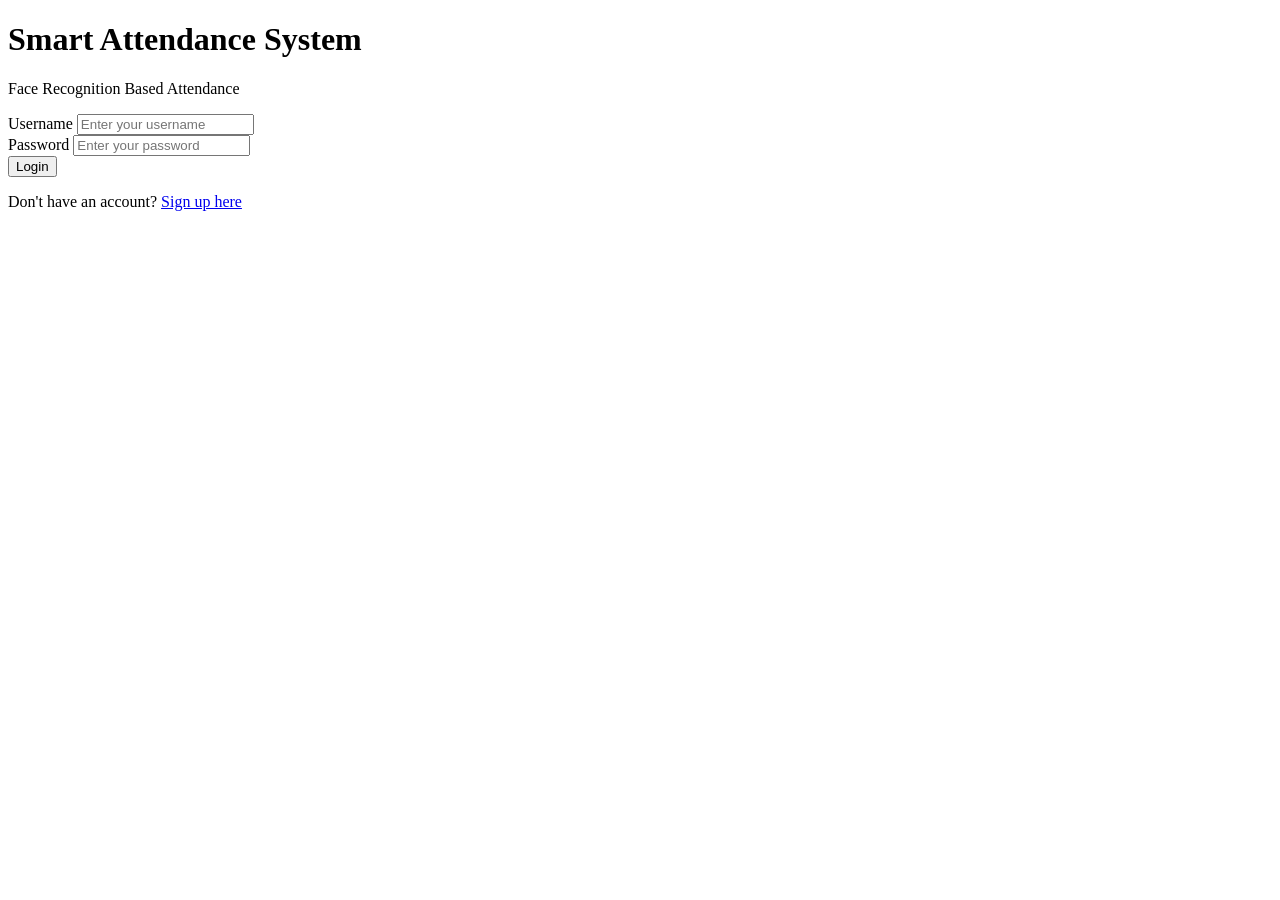
==== src/main/resources/static/login.html @ 8cdc59b0 "Main code pushed" ====
<!DOCTYPE html>
<html lang="en">
<head>
    <meta charset="UTF-8">
    <meta name="viewport" content="width=device-width, initial-scale=1.0">
    <title>Smart Attendance - Login</title>
    <link rel="stylesheet" href="css/login.css">
</head>
<body>
    <div class="login-container">
        <div class="login-card">
            <h1>Smart Attendance System</h1>
            <p class="subtitle">Face Recognition Based Attendance</p>
            
            <form id="loginForm">
                <div class="form-group">
                    <label for="username">Username</label>
                    <input type="text" id="username" name="username" placeholder="Enter your username" required>
                </div>
                
                <div class="form-group">
                    <label for="password">Password</label>
                    <input type="password" id="password" name="password" placeholder="Enter your password" required>
                </div>
                
                <button type="submit" class="login-btn">Login</button>
            </form>
            
            <p class="error-message" id="errorMessage"></p>
            <p class="signup-link">Don't have an account? <a href="#signup">Sign up here</a></p>
        </div>
    </div>
    
    <script src="js/login.js"></script>
</body>
</html>
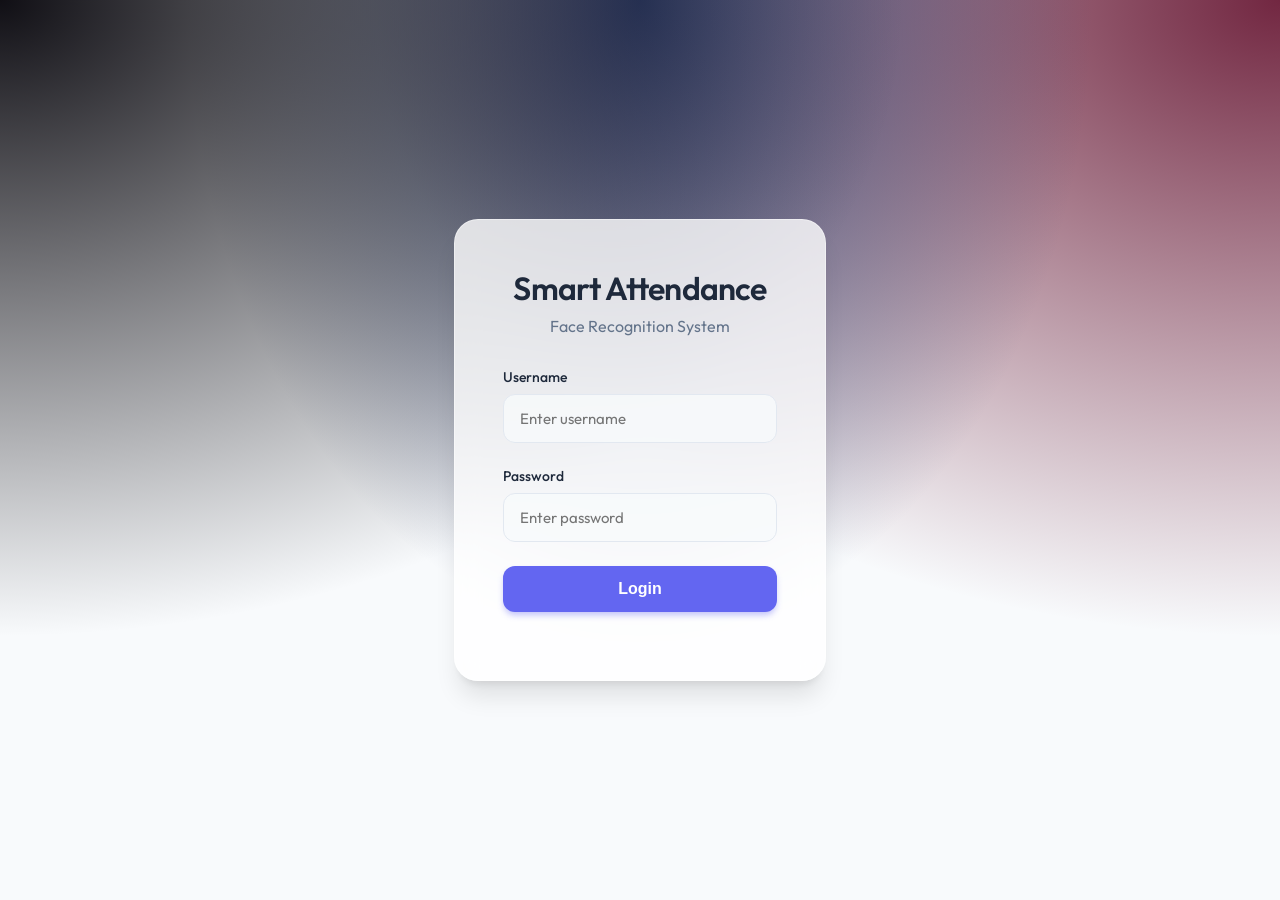
==== commit a4f34f86: "Finalize login, dashboard, camera integration and UI/UX improvements" ====
--- a/src/main/resources/static/login.html
+++ b/src/main/resources/static/login.html
@@ -4,33 +4,32 @@
     <meta charset="UTF-8">
     <meta name="viewport" content="width=device-width, initial-scale=1.0">
     <title>Smart Attendance - Login</title>
-    <link rel="stylesheet" href="css/login.css">
+    <link rel="stylesheet" href="login.css">
 </head>
 <body>
     <div class="login-container">
         <div class="login-card">
-            <h1>Smart Attendance System</h1>
-            <p class="subtitle">Face Recognition Based Attendance</p>
+            <h1>Smart Attendance</h1>
+            <p class="subtitle">Face Recognition System</p>
             
             <form id="loginForm">
                 <div class="form-group">
                     <label for="username">Username</label>
-                    <input type="text" id="username" name="username" placeholder="Enter your username" required>
+                    <input type="text" id="username" name="username" placeholder="Enter username" required>
                 </div>
                 
                 <div class="form-group">
                     <label for="password">Password</label>
-                    <input type="password" id="password" name="password" placeholder="Enter your password" required>
+                    <input type="password" id="password" name="password" placeholder="Enter password" required>
                 </div>
                 
                 <button type="submit" class="login-btn">Login</button>
             </form>
             
             <p class="error-message" id="errorMessage"></p>
-            <p class="signup-link">Don't have an account? <a href="#signup">Sign up here</a></p>
         </div>
     </div>
     
-    <script src="js/login.js"></script>
+    <script src="login.js"></script>
 </body>
 </html>
--- a/src/main/resources/static/login.css
+++ b/src/main/resources/static/login.css
@@ -0,0 +1,125 @@
+@import url('https://fonts.googleapis.com/css2?family=Outfit:wght@300;400;600&display=swap');
+
+* {
+    margin: 0;
+    padding: 0;
+    box-sizing: border-box;
+}
+
+:root {
+    --primary: #6366f1;
+    --primary-hover: #4f46e5;
+    --bg: #f8fafc;
+    --card: #ffffff;
+    --text: #1e293b;
+    --text-muted: #64748b;
+}
+
+body {
+    font-family: 'Outfit', sans-serif;
+    background-color: var(--bg);
+    background-image: 
+        radial-gradient(at 0% 0%, hsla(253,16%,7%,1) 0, transparent 50%), 
+        radial-gradient(at 50% 0%, hsla(225,39%,30%,1) 0, transparent 50%), 
+        radial-gradient(at 100% 0%, hsla(339,49%,30%,1) 0, transparent 50%);
+    min-height: 100vh;
+    display: flex;
+    justify-content: center;
+    align-items: center;
+    color: var(--text);
+}
+
+.login-container {
+    width: 100%;
+    max-width: 420px;
+    padding: 24px;
+}
+
+.login-card {
+    background: rgba(255, 255, 255, 0.8);
+    backdrop-filter: blur(12px);
+    -webkit-backdrop-filter: blur(12px);
+    padding: 48px;
+    border-radius: 24px;
+    box-shadow: 0 20px 25px -5px rgb(0 0 0 / 0.1), 0 8px 10px -6px rgb(0 0 0 / 0.1);
+    border: 1px solid rgba(255, 255, 255, 0.4);
+}
+
+.login-card h1 {
+    text-align: center;
+    color: var(--text);
+    margin-bottom: 8px;
+    font-size: 32px;
+    font-weight: 600;
+    letter-spacing: -0.025em;
+}
+
+.subtitle {
+    text-align: center;
+    color: var(--text-muted);
+    margin-bottom: 32px;
+    font-size: 16px;
+    font-weight: 400;
+}
+
+.form-group {
+    margin-bottom: 24px;
+}
+
+.form-group label {
+    display: block;
+    margin-bottom: 8px;
+    color: var(--text);
+    font-weight: 500;
+    font-size: 14px;
+}
+
+.form-group input {
+    width: 100%;
+    padding: 14px 16px;
+    background: rgba(248, 250, 252, 0.8);
+    border: 1px solid #e2e8f0;
+    border-radius: 12px;
+    font-size: 15px;
+    transition: all 0.2s;
+    font-family: inherit;
+}
+
+.form-group input:focus {
+    outline: none;
+    border-color: var(--primary);
+    background: #fff;
+    box-shadow: 0 0 0 4px rgba(99, 102, 241, 0.1);
+}
+
+.login-btn {
+    width: 100%;
+    padding: 14px;
+    background: var(--primary);
+    color: white;
+    border: none;
+    border-radius: 12px;
+    font-size: 16px;
+    font-weight: 600;
+    cursor: pointer;
+    transition: all 0.2s;
+    box-shadow: 0 4px 6px -1px rgba(99, 102, 241, 0.4);
+}
+
+.login-btn:hover {
+    background: var(--primary-hover);
+    transform: translateY(-2px);
+    box-shadow: 0 10px 15px -3px rgba(99, 102, 241, 0.4);
+}
+
+.login-btn:active {
+    transform: translateY(0);
+}
+
+.error-message {
+    color: #ef4444;
+    text-align: center;
+    margin-top: 20px;
+    font-size: 14px;
+    font-weight: 500;
+}
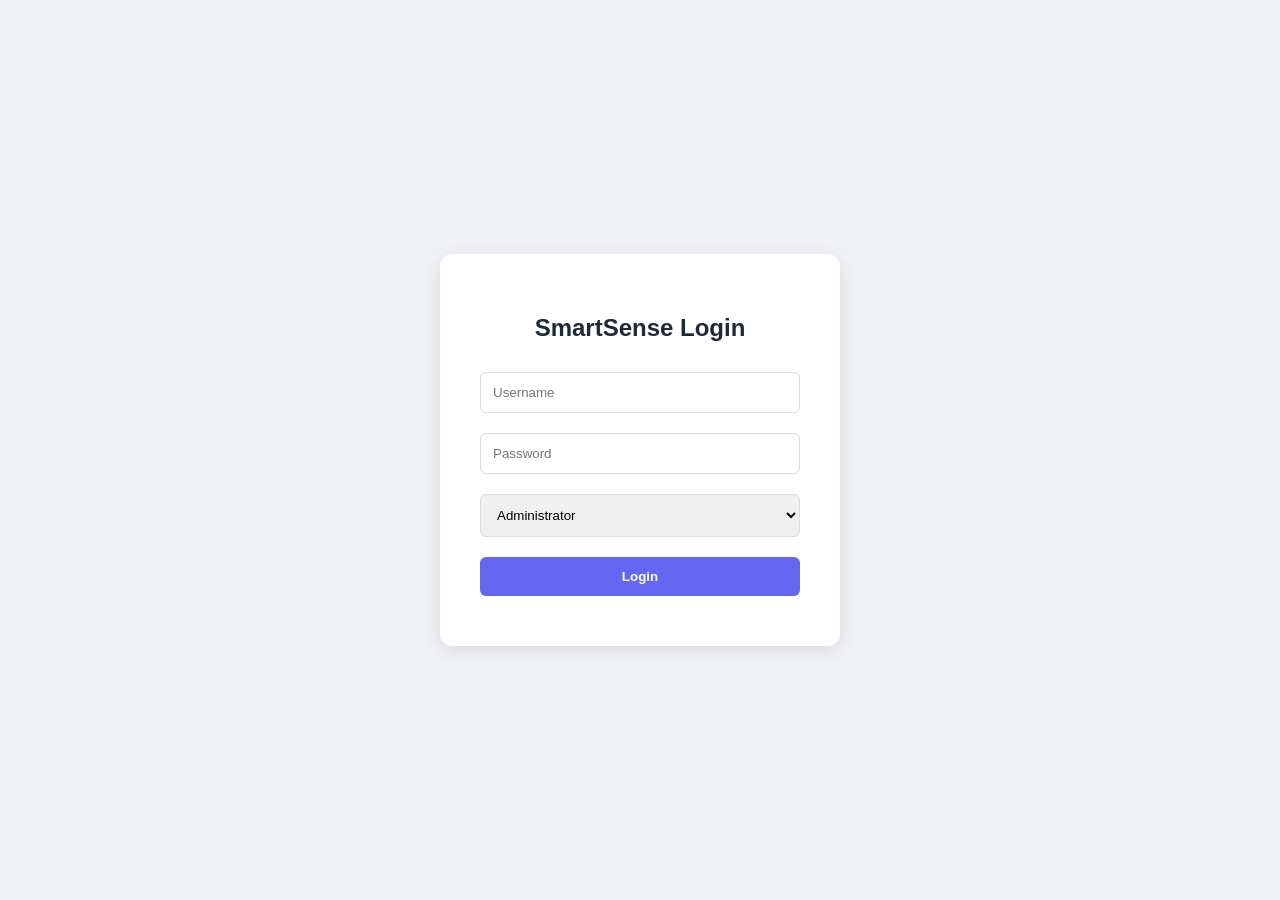
==== commit ee4d2c88: "Final changes: Integrated role-based login and access control" ====
--- a/src/main/resources/static/login.html
+++ b/src/main/resources/static/login.html
@@ -1,35 +1,36 @@
 <!DOCTYPE html>
-<html lang="en">
+<html>
 <head>
-    <meta charset="UTF-8">
-    <meta name="viewport" content="width=device-width, initial-scale=1.0">
-    <title>Smart Attendance - Login</title>
-    <link rel="stylesheet" href="login.css">
+    <title>SmartSense Login</title>
+    <style>
+        body { font-family: sans-serif; display: flex; justify-content: center; align-items: center; height: 100vh; background: #f0f2f5; margin: 0; }
+        .card { background: white; padding: 40px; border-radius: 12px; box-shadow: 0 4px 20px rgba(0,0,0,0.1); width: 320px; text-align: center; }
+        input, select, button { width: 100%; padding: 12px; margin: 10px 0; border: 1px solid #ddd; border-radius: 6px; box-sizing: border-box; }
+        button { background: #6366f1; color: white; border: none; font-weight: bold; cursor: pointer; }
+        h2 { color: #1e293b; margin-bottom: 20px; }
+    </style>
 </head>
 <body>
-    <div class="login-container">
-        <div class="login-card">
-            <h1>Smart Attendance</h1>
-            <p class="subtitle">Face Recognition System</p>
-            
-            <form id="loginForm">
-                <div class="form-group">
-                    <label for="username">Username</label>
-                    <input type="text" id="username" name="username" placeholder="Enter username" required>
-                </div>
-                
-                <div class="form-group">
-                    <label for="password">Password</label>
-                    <input type="password" id="password" name="password" placeholder="Enter password" required>
-                </div>
-                
-                <button type="submit" class="login-btn">Login</button>
-            </form>
-            
-            <p class="error-message" id="errorMessage"></p>
-        </div>
+    <div class="card">
+        <h2>SmartSense Login</h2>
+        <form id="loginForm">
+            <input type="text" id="user" placeholder="Username" required>
+            <input type="password" placeholder="Password" required>
+            <select id="role">
+                <option value="Admin">Administrator</option>
+                <option value="Teacher">Teacher</option>
+                <option value="Student">Student</option>
+            </select>
+            <button type="submit">Login</button>
+        </form>
     </div>
-    
-    <script src="login.js"></script>
+    <script>
+        document.getElementById('loginForm').onsubmit = (e) => {
+            e.preventDefault();
+            localStorage.setItem('role', document.getElementById('role').value);
+            localStorage.setItem('user', document.getElementById('user').value);
+            location.href = '/index.html';
+        };
+    </script>
 </body>
 </html>
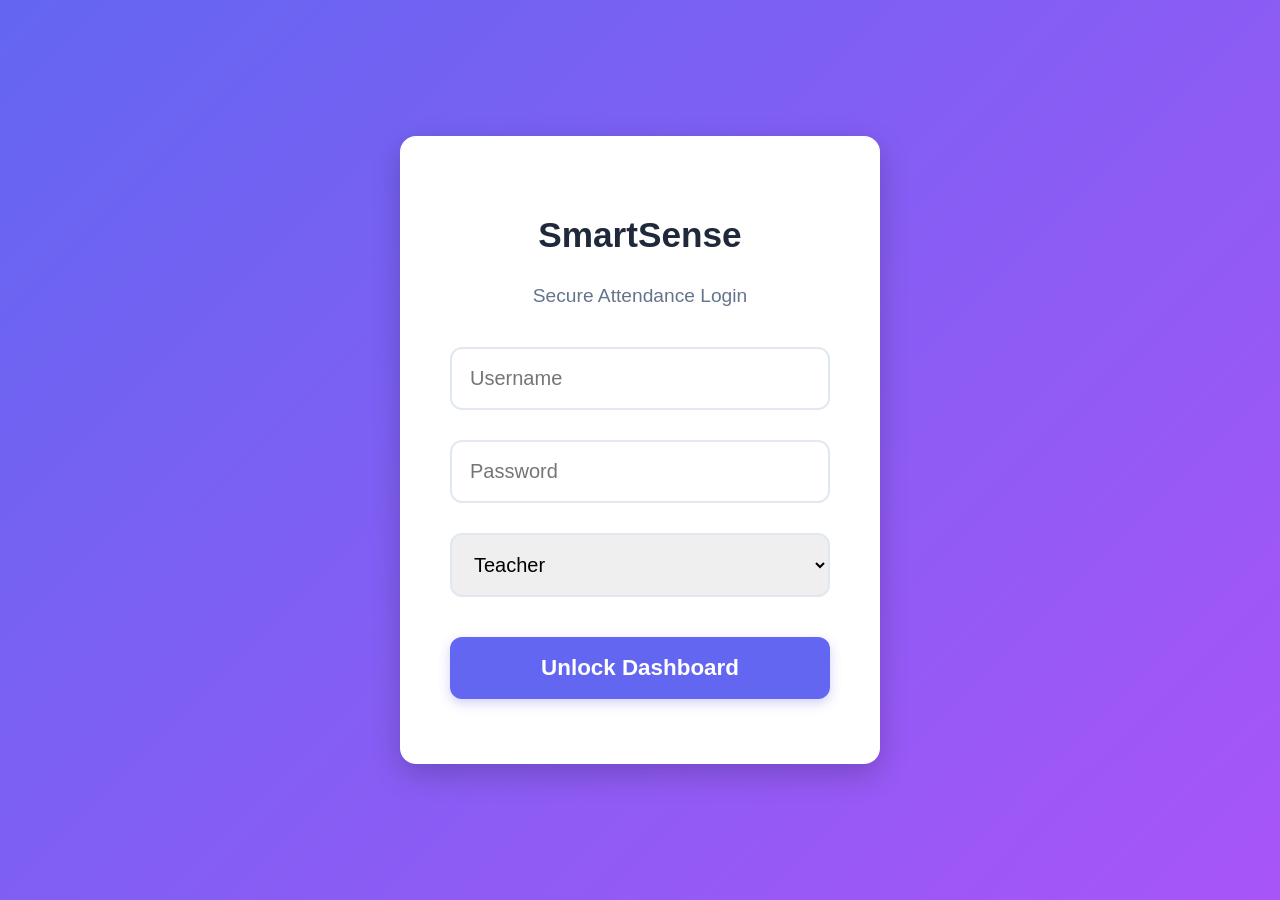
==== commit 0dc80f90: "Final UI improvements and role simplification" ====
--- a/src/main/resources/static/login.html
+++ b/src/main/resources/static/login.html
@@ -3,25 +3,28 @@
 <head>
     <title>SmartSense Login</title>
     <style>
-        body { font-family: sans-serif; display: flex; justify-content: center; align-items: center; height: 100vh; background: #f0f2f5; margin: 0; }
-        .card { background: white; padding: 40px; border-radius: 12px; box-shadow: 0 4px 20px rgba(0,0,0,0.1); width: 320px; text-align: center; }
-        input, select, button { width: 100%; padding: 12px; margin: 10px 0; border: 1px solid #ddd; border-radius: 6px; box-sizing: border-box; }
-        button { background: #6366f1; color: white; border: none; font-weight: bold; cursor: pointer; }
-        h2 { color: #1e293b; margin-bottom: 20px; }
+        body { font-family: 'Segoe UI', Tahoma, Geneva, Verdana, sans-serif; display: flex; justify-content: center; align-items: center; height: 100vh; background: linear-gradient(135deg, #6366f1 0%, #a855f7 100%); margin: 0; }
+        .card { background: white; padding: 50px; border-radius: 16px; box-shadow: 0 10px 30px rgba(0,0,0,0.2); width: 380px; text-align: center; }
+        h2 { color: #1e293b; margin-bottom: 30px; font-size: 2.2em; font-weight: 800; }
+        input, select, button { width: 100%; padding: 18px; margin: 15px 0; border: 2px solid #e2e8f0; border-radius: 12px; box-sizing: border-box; font-size: 1.25em; transition: all 0.3s; }
+        input:focus, select:focus { border-color: #6366f1; outline: none; box-shadow: 0 0 0 4px rgba(99, 102, 241, 0.2); }
+        button { background: #6366f1; color: white; border: none; font-weight: bold; cursor: pointer; margin-top: 25px; font-size: 1.4em; box-shadow: 0 4px 12px rgba(99, 102, 241, 0.3); }
+        button:hover { background: #4f46e5; transform: translateY(-2px); box-shadow: 0 6px 15px rgba(99, 102, 241, 0.4); }
+        .subtitle { color: #64748b; font-size: 1.2em; margin-bottom: 25px; }
     </style>
 </head>
 <body>
     <div class="card">
-        <h2>SmartSense Login</h2>
+        <h2>SmartSense</h2>
+        <p class="subtitle">Secure Attendance Login</p>
         <form id="loginForm">
             <input type="text" id="user" placeholder="Username" required>
             <input type="password" placeholder="Password" required>
             <select id="role">
-                <option value="Admin">Administrator</option>
                 <option value="Teacher">Teacher</option>
                 <option value="Student">Student</option>
             </select>
-            <button type="submit">Login</button>
+            <button type="submit">Unlock Dashboard</button>
         </form>
     </div>
     <script>
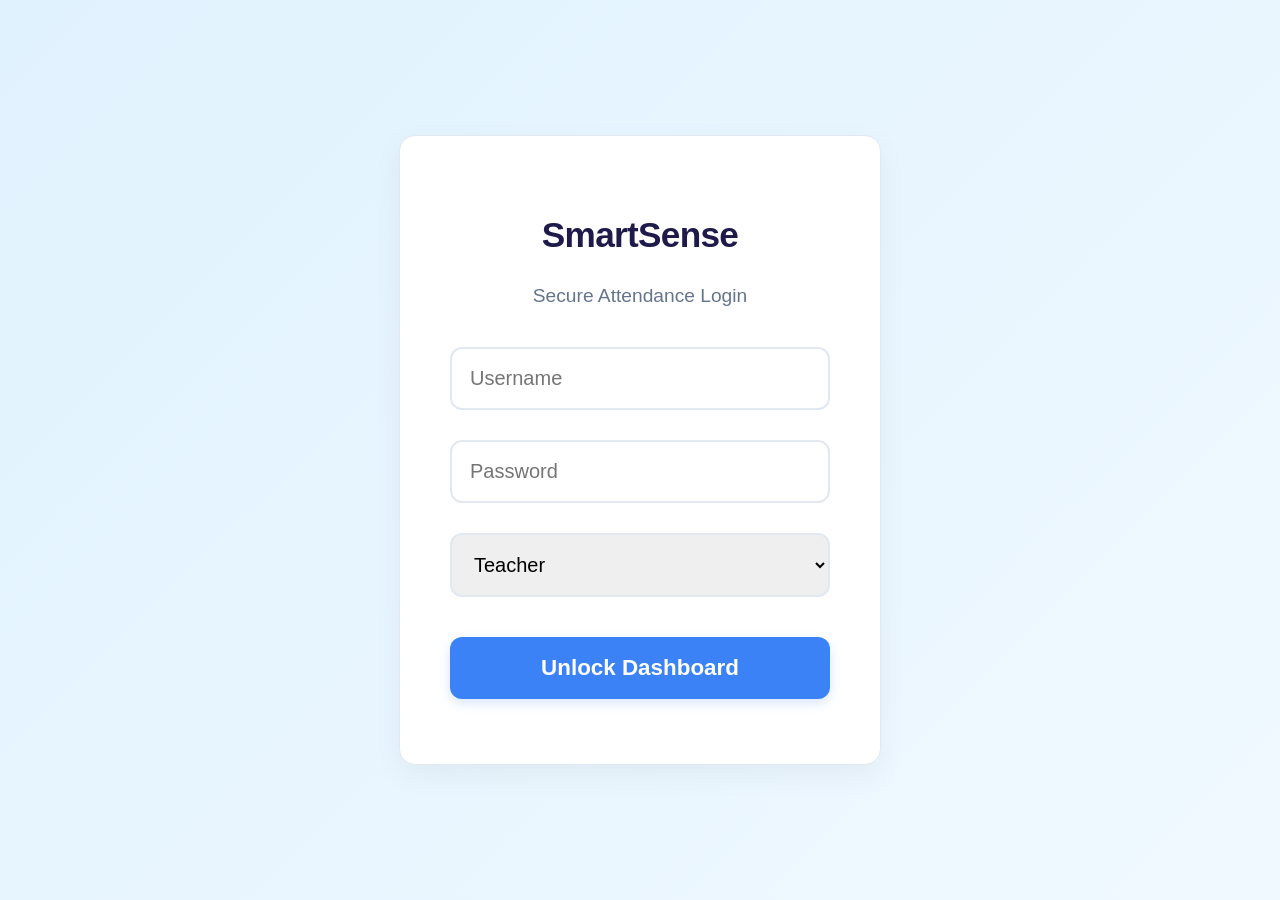
==== commit b89f4314: "Final fixes: Face recognition dependency fix and light UI theme" ====
--- a/src/main/resources/static/login.html
+++ b/src/main/resources/static/login.html
@@ -3,13 +3,13 @@
 <head>
     <title>SmartSense Login</title>
     <style>
-        body { font-family: 'Segoe UI', Tahoma, Geneva, Verdana, sans-serif; display: flex; justify-content: center; align-items: center; height: 100vh; background: linear-gradient(135deg, #6366f1 0%, #a855f7 100%); margin: 0; }
-        .card { background: white; padding: 50px; border-radius: 16px; box-shadow: 0 10px 30px rgba(0,0,0,0.2); width: 380px; text-align: center; }
-        h2 { color: #1e293b; margin-bottom: 30px; font-size: 2.2em; font-weight: 800; }
+        body { font-family: 'Segoe UI', sans-serif; display: flex; justify-content: center; align-items: center; height: 100vh; background: linear-gradient(135deg, #e0f2fe 0%, #f0f9ff 100%); margin: 0; }
+        .card { background: white; padding: 50px; border-radius: 16px; box-shadow: 0 10px 30px rgba(0,0,0,0.05); width: 380px; text-align: center; border: 1px solid #e2e8f0; }
+        h2 { color: #1e1b4b; margin-bottom: 30px; font-size: 2.2em; font-weight: 800; letter-spacing: -0.02em; }
         input, select, button { width: 100%; padding: 18px; margin: 15px 0; border: 2px solid #e2e8f0; border-radius: 12px; box-sizing: border-box; font-size: 1.25em; transition: all 0.3s; }
-        input:focus, select:focus { border-color: #6366f1; outline: none; box-shadow: 0 0 0 4px rgba(99, 102, 241, 0.2); }
-        button { background: #6366f1; color: white; border: none; font-weight: bold; cursor: pointer; margin-top: 25px; font-size: 1.4em; box-shadow: 0 4px 12px rgba(99, 102, 241, 0.3); }
-        button:hover { background: #4f46e5; transform: translateY(-2px); box-shadow: 0 6px 15px rgba(99, 102, 241, 0.4); }
+        input:focus, select:focus { border-color: #3b82f6; outline: none; box-shadow: 0 0 0 4px rgba(59, 130, 246, 0.1); }
+        button { background: #3b82f6; color: white; border: none; font-weight: bold; cursor: pointer; margin-top: 25px; font-size: 1.4em; box-shadow: 0 4px 12px rgba(59, 130, 246, 0.2); }
+        button:hover { background: #2563eb; transform: translateY(-1px); box-shadow: 0 6px 15px rgba(59, 130, 246, 0.3); }
         .subtitle { color: #64748b; font-size: 1.2em; margin-bottom: 25px; }
     </style>
 </head>
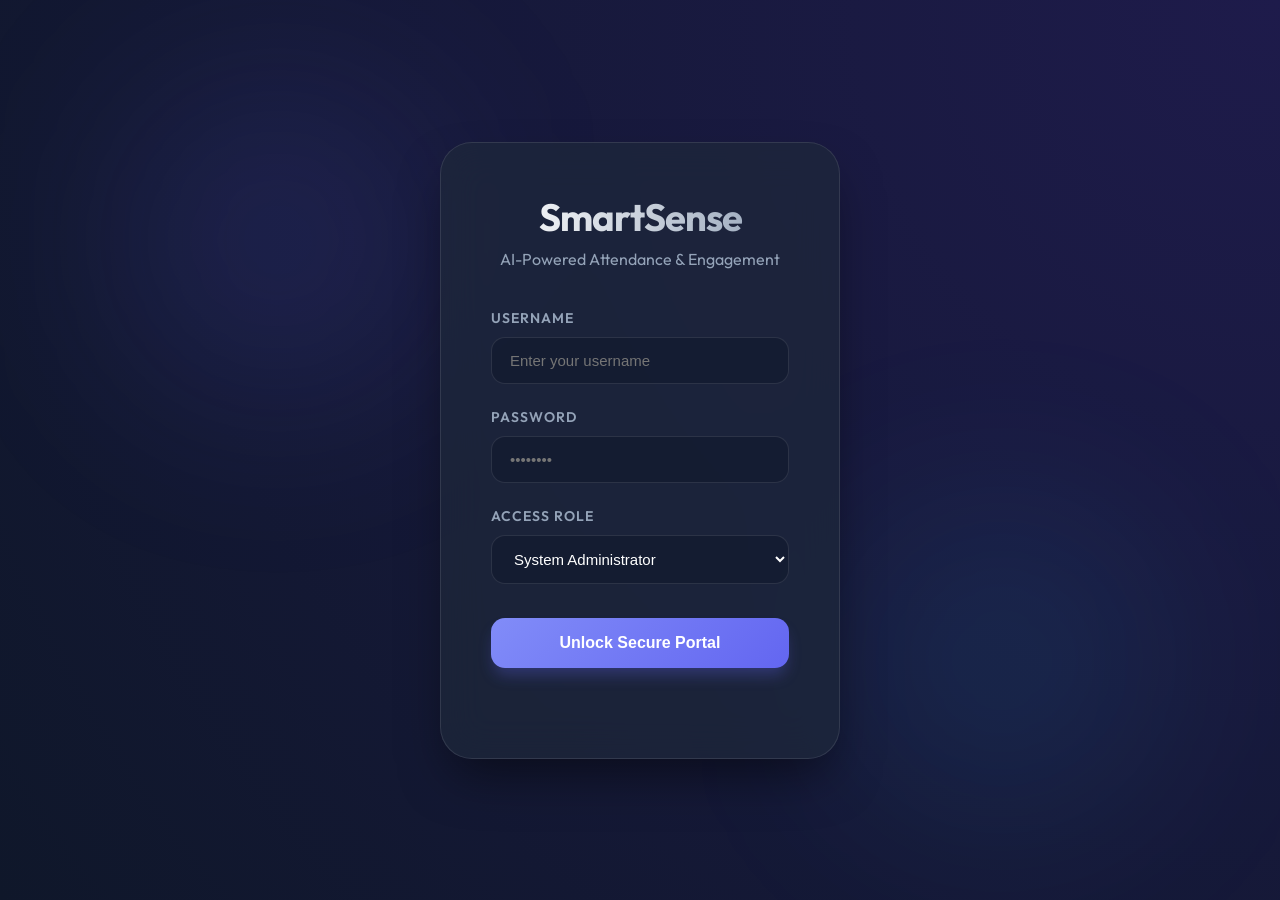
==== commit 42e7b5e8: "Add lecture recording, engagement monitoring, and professional role-based UI" ====
--- a/src/main/resources/static/login.html
+++ b/src/main/resources/static/login.html
@@ -1,39 +1,42 @@
 <!DOCTYPE html>
-<html>
+<html lang="en">
 <head>
-    <title>SmartSense Login</title>
-    <style>
-        body { font-family: 'Segoe UI', sans-serif; display: flex; justify-content: center; align-items: center; height: 100vh; background: linear-gradient(135deg, #e0f2fe 0%, #f0f9ff 100%); margin: 0; }
-        .card { background: white; padding: 50px; border-radius: 16px; box-shadow: 0 10px 30px rgba(0,0,0,0.05); width: 380px; text-align: center; border: 1px solid #e2e8f0; }
-        h2 { color: #1e1b4b; margin-bottom: 30px; font-size: 2.2em; font-weight: 800; letter-spacing: -0.02em; }
-        input, select, button { width: 100%; padding: 18px; margin: 15px 0; border: 2px solid #e2e8f0; border-radius: 12px; box-sizing: border-box; font-size: 1.25em; transition: all 0.3s; }
-        input:focus, select:focus { border-color: #3b82f6; outline: none; box-shadow: 0 0 0 4px rgba(59, 130, 246, 0.1); }
-        button { background: #3b82f6; color: white; border: none; font-weight: bold; cursor: pointer; margin-top: 25px; font-size: 1.4em; box-shadow: 0 4px 12px rgba(59, 130, 246, 0.2); }
-        button:hover { background: #2563eb; transform: translateY(-1px); box-shadow: 0 6px 15px rgba(59, 130, 246, 0.3); }
-        .subtitle { color: #64748b; font-size: 1.2em; margin-bottom: 25px; }
-    </style>
+    <meta charset="UTF-8">
+    <meta name="viewport" content="width=device-width, initial-scale=1.0">
+    <title>SmartSense | Professional Login</title>
+    <link rel="stylesheet" href="login.css">
 </head>
 <body>
-    <div class="card">
-        <h2>SmartSense</h2>
-        <p class="subtitle">Secure Attendance Login</p>
-        <form id="loginForm">
-            <input type="text" id="user" placeholder="Username" required>
-            <input type="password" placeholder="Password" required>
-            <select id="role">
-                <option value="Teacher">Teacher</option>
-                <option value="Student">Student</option>
-            </select>
-            <button type="submit">Unlock Dashboard</button>
-        </form>
+    <div class="login-container">
+        <div class="login-card">
+            <h1>SmartSense</h1>
+            <p class="subtitle">AI-Powered Attendance & Engagement</p>
+            
+            <form id="loginForm">
+                <div class="form-group">
+                    <label for="username">Username</label>
+                    <input type="text" id="username" placeholder="Enter your username" required>
+                </div>
+                
+                <div class="form-group">
+                    <label for="password">Password</label>
+                    <input type="password" id="password" placeholder="••••••••" required>
+                </div>
+
+                <div class="form-group">
+                    <label for="role">Access Role</label>
+                    <select id="role" class="styled-select">
+                        <option value="admin">System Administrator</option>
+                        <option value="teacher">Faculty Member</option>
+                        <option value="student">Student Portal</option>
+                    </select>
+                </div>
+
+                <button type="submit" class="login-btn">Unlock Secure Portal</button>
+            </form>
+            <div id="errorMessage" class="error-message"></div>
+        </div>
     </div>
-    <script>
-        document.getElementById('loginForm').onsubmit = (e) => {
-            e.preventDefault();
-            localStorage.setItem('role', document.getElementById('role').value);
-            localStorage.setItem('user', document.getElementById('user').value);
-            location.href = '/index.html';
-        };
-    </script>
+    <script src="login.js"></script>
 </body>
 </html>
--- a/src/main/resources/static/login.css
+++ b/src/main/resources/static/login.css
@@ -0,0 +1,158 @@
+@import url('https://fonts.googleapis.com/css2?family=Outfit:wght@300;400;600;700&display=swap');
+
+:root {
+    --primary: #818cf8;
+    --primary-glow: rgba(129, 140, 248, 0.4);
+    --bg-dark: #0f172a;
+    --card-bg: rgba(30, 41, 59, 0.7);
+    --text-main: #f8fafc;
+    --text-dim: #94a3b8;
+    --accent: #38bdf8;
+}
+
+* {
+    margin: 0;
+    padding: 0;
+    box-sizing: border-box;
+}
+
+body {
+    font-family: 'Outfit', sans-serif;
+    background: radial-gradient(circle at top right, #1e1b4b, #0f172a);
+    min-height: 100vh;
+    display: flex;
+    justify-content: center;
+    align-items: center;
+    color: var(--text-main);
+    overflow: hidden;
+}
+
+.login-container {
+    width: 100%;
+    max-width: 440px;
+    padding: 20px;
+    z-index: 10;
+}
+
+.login-card {
+    background: var(--card-bg);
+    backdrop-filter: blur(20px);
+    -webkit-backdrop-filter: blur(20px);
+    border: 1px solid rgba(255, 255, 255, 0.1);
+    border-radius: 32px;
+    padding: 50px;
+    box-shadow: 0 25px 50px -12px rgba(0, 0, 0, 0.5);
+    animation: fadeIn 0.8s ease-out;
+}
+
+@keyframes fadeIn {
+    from { opacity: 0; transform: translateY(20px); }
+    to { opacity: 1; transform: translateY(0); }
+}
+
+h1 {
+    font-size: 38px;
+    font-weight: 700;
+    text-align: center;
+    margin-bottom: 8px;
+    background: linear-gradient(to right, #fff, #94a3b8);
+    -webkit-background-clip: text;
+    background-clip: text;
+    -webkit-text-fill-color: transparent;
+    letter-spacing: -1px;
+}
+
+.subtitle {
+    text-align: center;
+    color: var(--text-dim);
+    font-size: 16px;
+    margin-bottom: 40px;
+}
+
+.form-group {
+    margin-bottom: 24px;
+}
+
+.form-group label {
+    display: block;
+    font-size: 14px;
+    font-weight: 600;
+    color: var(--text-dim);
+    margin-bottom: 10px;
+    text-transform: uppercase;
+    letter-spacing: 1px;
+}
+
+.form-group input, .styled-select {
+    width: 100%;
+    background: rgba(15, 23, 42, 0.5);
+    border: 1px solid rgba(255, 255, 255, 0.1);
+    border-radius: 14px;
+    padding: 14px 18px;
+    color: #fff;
+    font-size: 15px;
+    transition: all 0.3s cubic-bezier(0.4, 0, 0.2, 1);
+}
+
+.form-group input:focus, .styled-select:focus {
+    outline: none;
+    border-color: var(--primary);
+    background: rgba(15, 23, 42, 0.8);
+    box-shadow: 0 0 0 4px var(--primary-glow);
+}
+
+.login-btn {
+    width: 100%;
+    padding: 16px;
+    background: linear-gradient(135deg, var(--primary) 0%, #6366f1 100%);
+    color: white;
+    border: none;
+    border-radius: 14px;
+    font-size: 16px;
+    font-weight: 700;
+    cursor: pointer;
+    margin-top: 10px;
+    transition: all 0.3s;
+    box-shadow: 0 10px 15px -3px rgba(99, 102, 241, 0.3);
+}
+
+.login-btn:hover {
+    transform: translateY(-2px);
+    box-shadow: 0 20px 25px -5px rgba(99, 102, 241, 0.4);
+    filter: brightness(1.1);
+}
+
+.login-btn:active {
+    transform: scale(0.98);
+}
+
+.error-message {
+    color: #f87171;
+    text-align: center;
+    font-size: 14px;
+    margin-top: 20px;
+    min-height: 20px;
+}
+
+/* Background elements for "posh" feel */
+body::before, body::after {
+    content: '';
+    position: absolute;
+    width: 300px;
+    height: 300px;
+    border-radius: 50%;
+    filter: blur(100px);
+    z-index: 1;
+}
+
+body::before {
+    background: rgba(99, 102, 241, 0.15);
+    top: 10%;
+    left: 10%;
+}
+
+body::after {
+    background: rgba(56, 189, 248, 0.1);
+    bottom: 10%;
+    right: 10%;
+}
